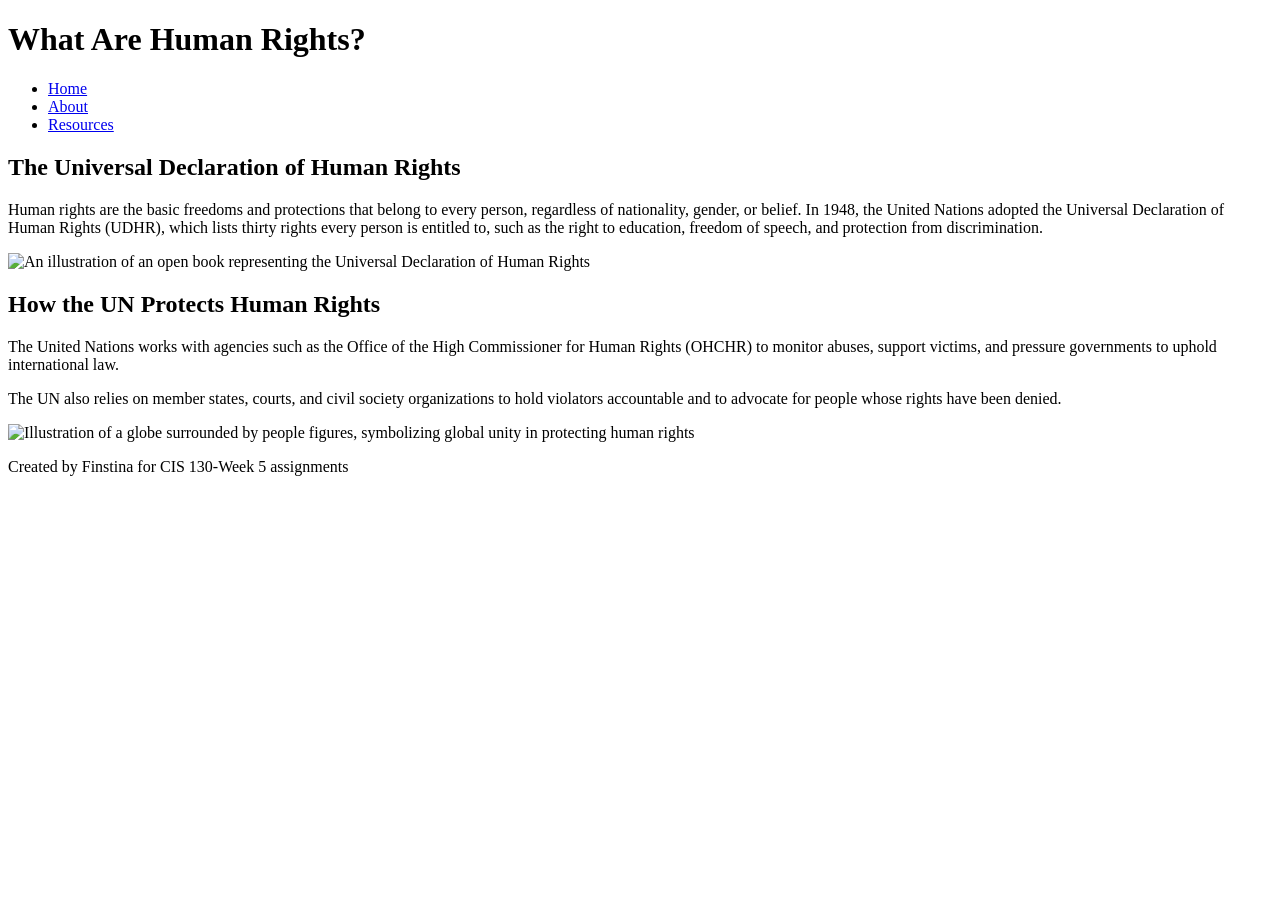
==== about.html @ 99b01376 "Add files via upload" ====
<!DOCTYPE html>
<html lang="en">
    <head>
        <meta charset="UTF-8">
        <meta name="viewport"
        content="width=device-width, initial-scale=1.0">
        <title>Human Rights and the UN - Topic</title>
         <link rel="stylesheet" href="css/styles.css">
    </head>
    <body>
        <header>
            <h1>What Are Human Rights?</h1>
            <nav>
                <ul>
               <li><a href="index.html">Home</a></li>
                <li><a href="about.html">About</a></li>
                <li><a href="resources.html">Resources</a></li>
                </ul>
            </nav>
        </header>
        <main>
            <section>
                <h2>The Universal Declaration of Human Rights</h2>
                <p class="highlight">
                    Human rights are the basic freedoms and protections that
                belong to every person, regardless of nationality,
                gender, or belief. In 1948, the United Nations adopted
                the Universal Declaration of Human Rights (UDHR), which
                lists thirty rights every person is entitled to, such as
                the right to education, freedom of speech, and
                protection from discrimination.
                </p>
                <img src="images/Human Rights .png" alt="An illustration of an open book representing the Universal Declaration of Human Rights">
            </section>
            <section>
                <h2>How the UN Protects Human Rights</h2>
                <p>
                    The United Nations works with agencies such as the
                Office of the High Commissioner for Human Rights (OHCHR)
                to monitor abuses, support victims, and pressure
                governments to uphold international law.
                </p>
                <p class="note">
                    The UN also relies on member states, courts, and civil
                society organizations to hold violators accountable and
                to advocate for people whose rights have been denied.
                </p>
                <img src="images/Global Unity.png" alt="Illustration of a globe surrounded by people figures, symbolizing global unity in protecting human rights">
        </section>
        </main>
        <footer>
            <p>Created by Finstina for CIS 130-Week 5 assignments</p>
        </footer>
    </body>
</html>
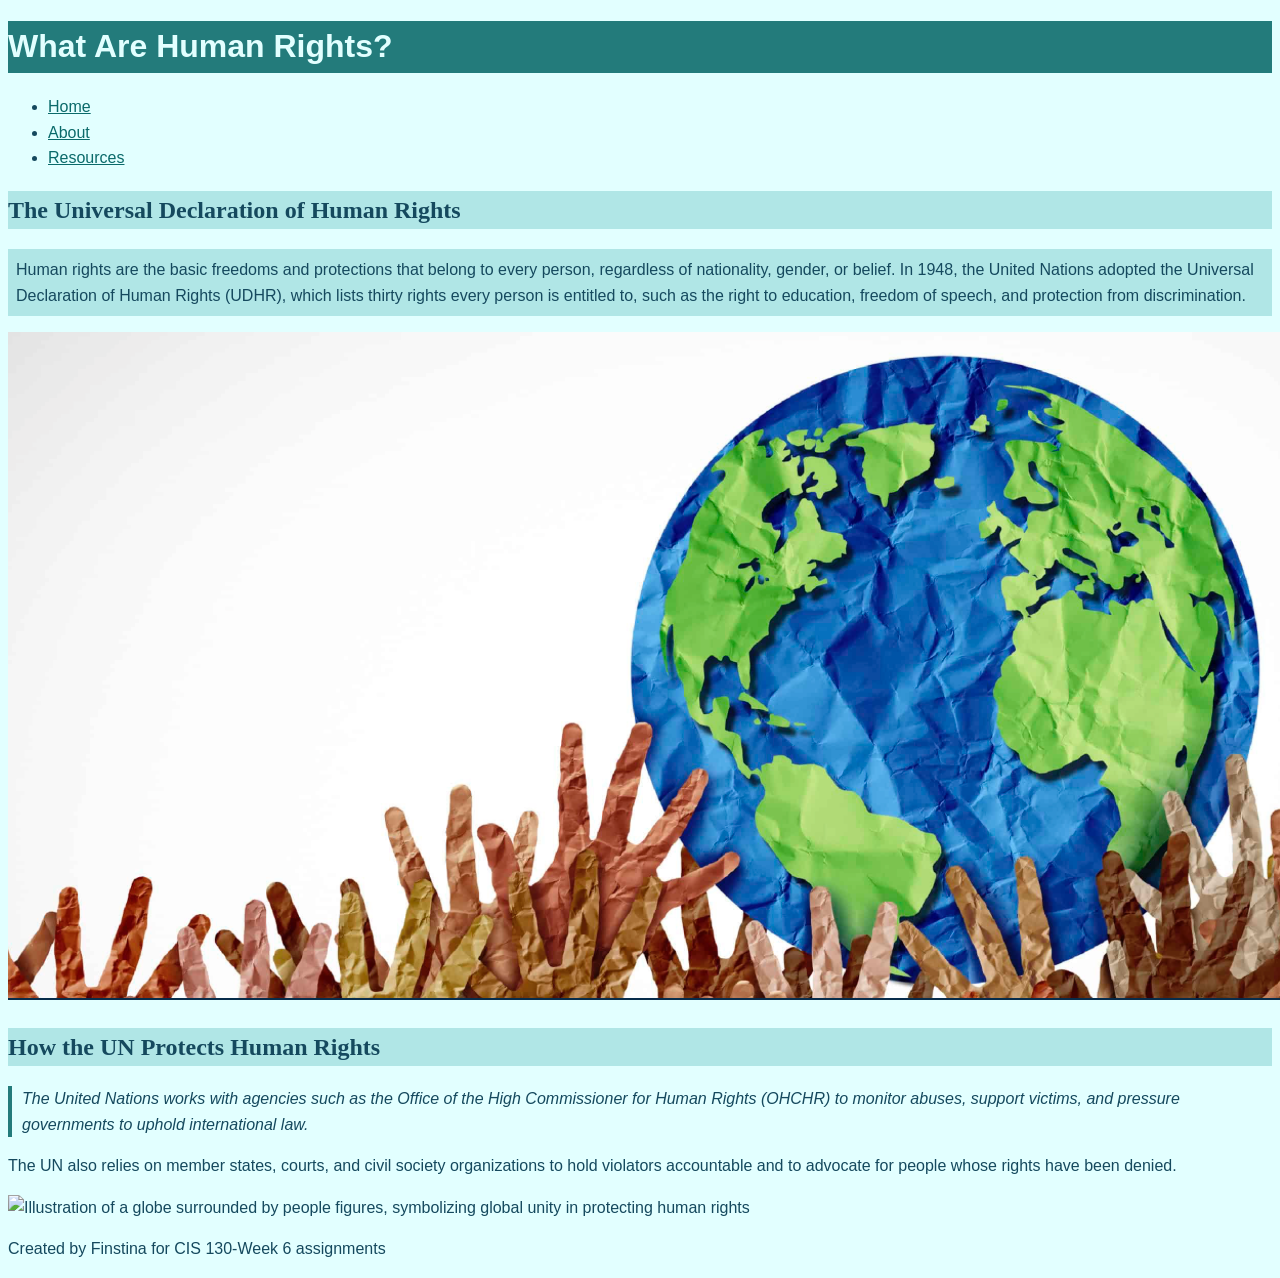
==== commit 5111b90a: "Add files via upload week 6 updates" ====
--- a/about.html
+++ b/about.html
@@ -18,7 +18,7 @@
                 </ul>
             </nav>
         </header>
-        <main>
+        <main id="main-content">
             <section>
                 <h2>The Universal Declaration of Human Rights</h2>
                 <p class="highlight">
@@ -30,26 +30,28 @@
                 the right to education, freedom of speech, and
                 protection from discrimination.
                 </p>
-                <img src="images/Human Rights .png" alt="An illustration of an open book representing the Universal Declaration of Human Rights">
+                <img src="images/human-rights.png" alt="An illustration of an open book representing the Universal Declaration of Human Rights">
             </section>
             <section>
+                <div class="card">
                 <h2>How the UN Protects Human Rights</h2>
-                <p>
+                <p class="note">
                     The United Nations works with agencies such as the
                 Office of the High Commissioner for Human Rights (OHCHR)
                 to monitor abuses, support victims, and pressure
                 governments to uphold international law.
                 </p>
-                <p class="note">
+                <p class="feature">
                     The UN also relies on member states, courts, and civil
                 society organizations to hold violators accountable and
                 to advocate for people whose rights have been denied.
                 </p>
                 <img src="images/Global Unity.png" alt="Illustration of a globe surrounded by people figures, symbolizing global unity in protecting human rights">
+                </div>
         </section>
         </main>
         <footer>
-            <p>Created by Finstina for CIS 130-Week 5 assignments</p>
+            <p>Created by Finstina for CIS 130-Week 6 assignments</p>
         </footer>
     </body>
 </html>
--- a/css/styles.css
+++ b/css/styles.css
@@ -0,0 +1,9 @@
+body {background-color : #E2FFFF; color: #15495E; font-family: Verdana,Arial,sans-serif; font-size:16px; line-height: 1.6;}
+h1 {background-color: #237B7B; color : #E2FFFF;}
+h2,h3{font-family:Georgia, "Times New Roman", serif;}
+h2{background-color: #B0E6E6; color: #15495E}
+p{margin-bottom:1em;}
+ a{color: #0A6A6A; text-decoration: underline;}
+a:hover{color: #237B7B; text-decoration: none; background-color: #B0E6E6;}
+.highlight {background-color: #B0E6E6; padding: 8px}
+.note{font-style:italic; border-left: 4px solid #237B7B; padding-left:10px;}
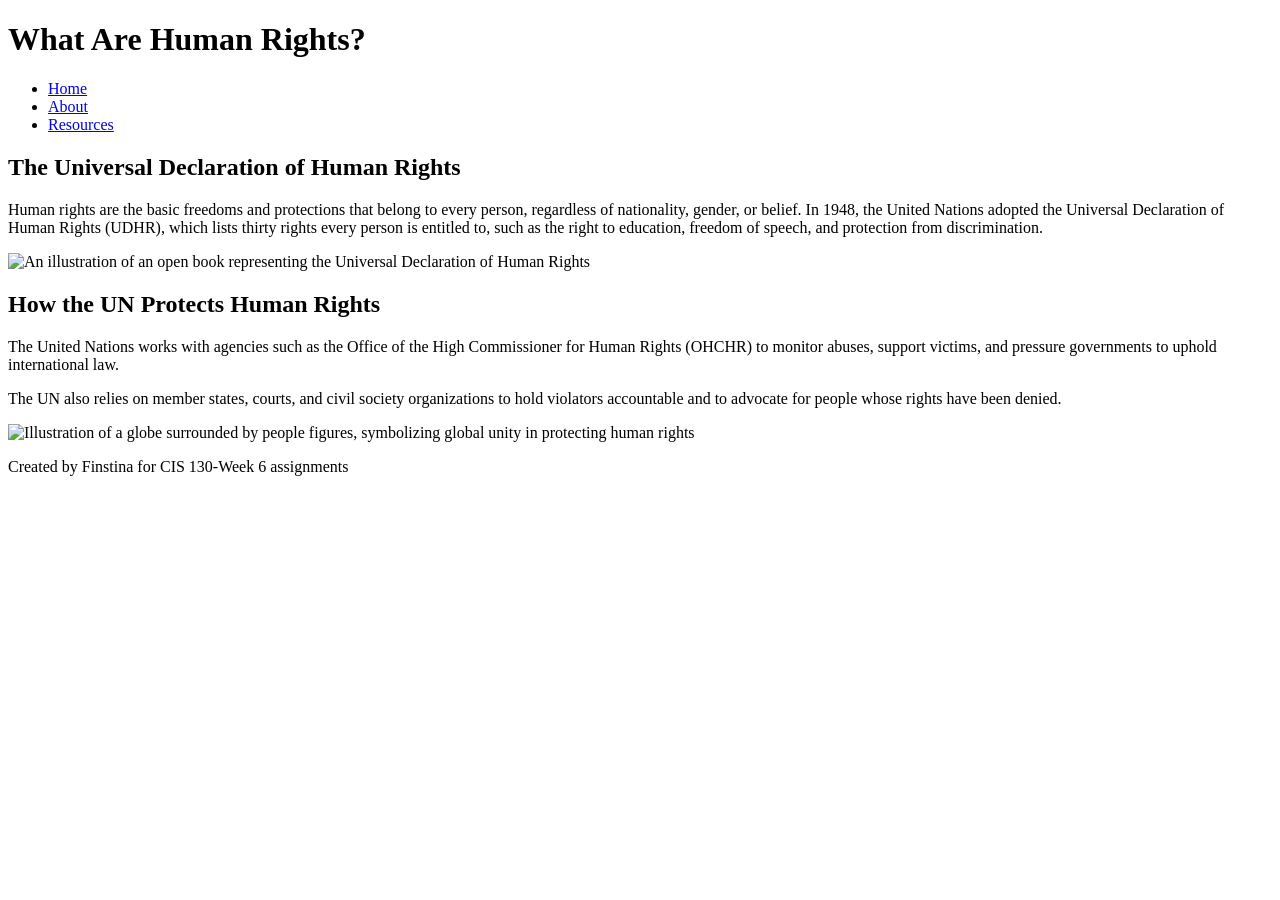
==== commit 76097da2: "Rename my-site/about.html to about.html" ====
--- a/about.html
+++ b/about.html
@@ -54,4 +54,4 @@
             <p>Created by Finstina for CIS 130-Week 6 assignments</p>
         </footer>
     </body>
-</html>+</html>
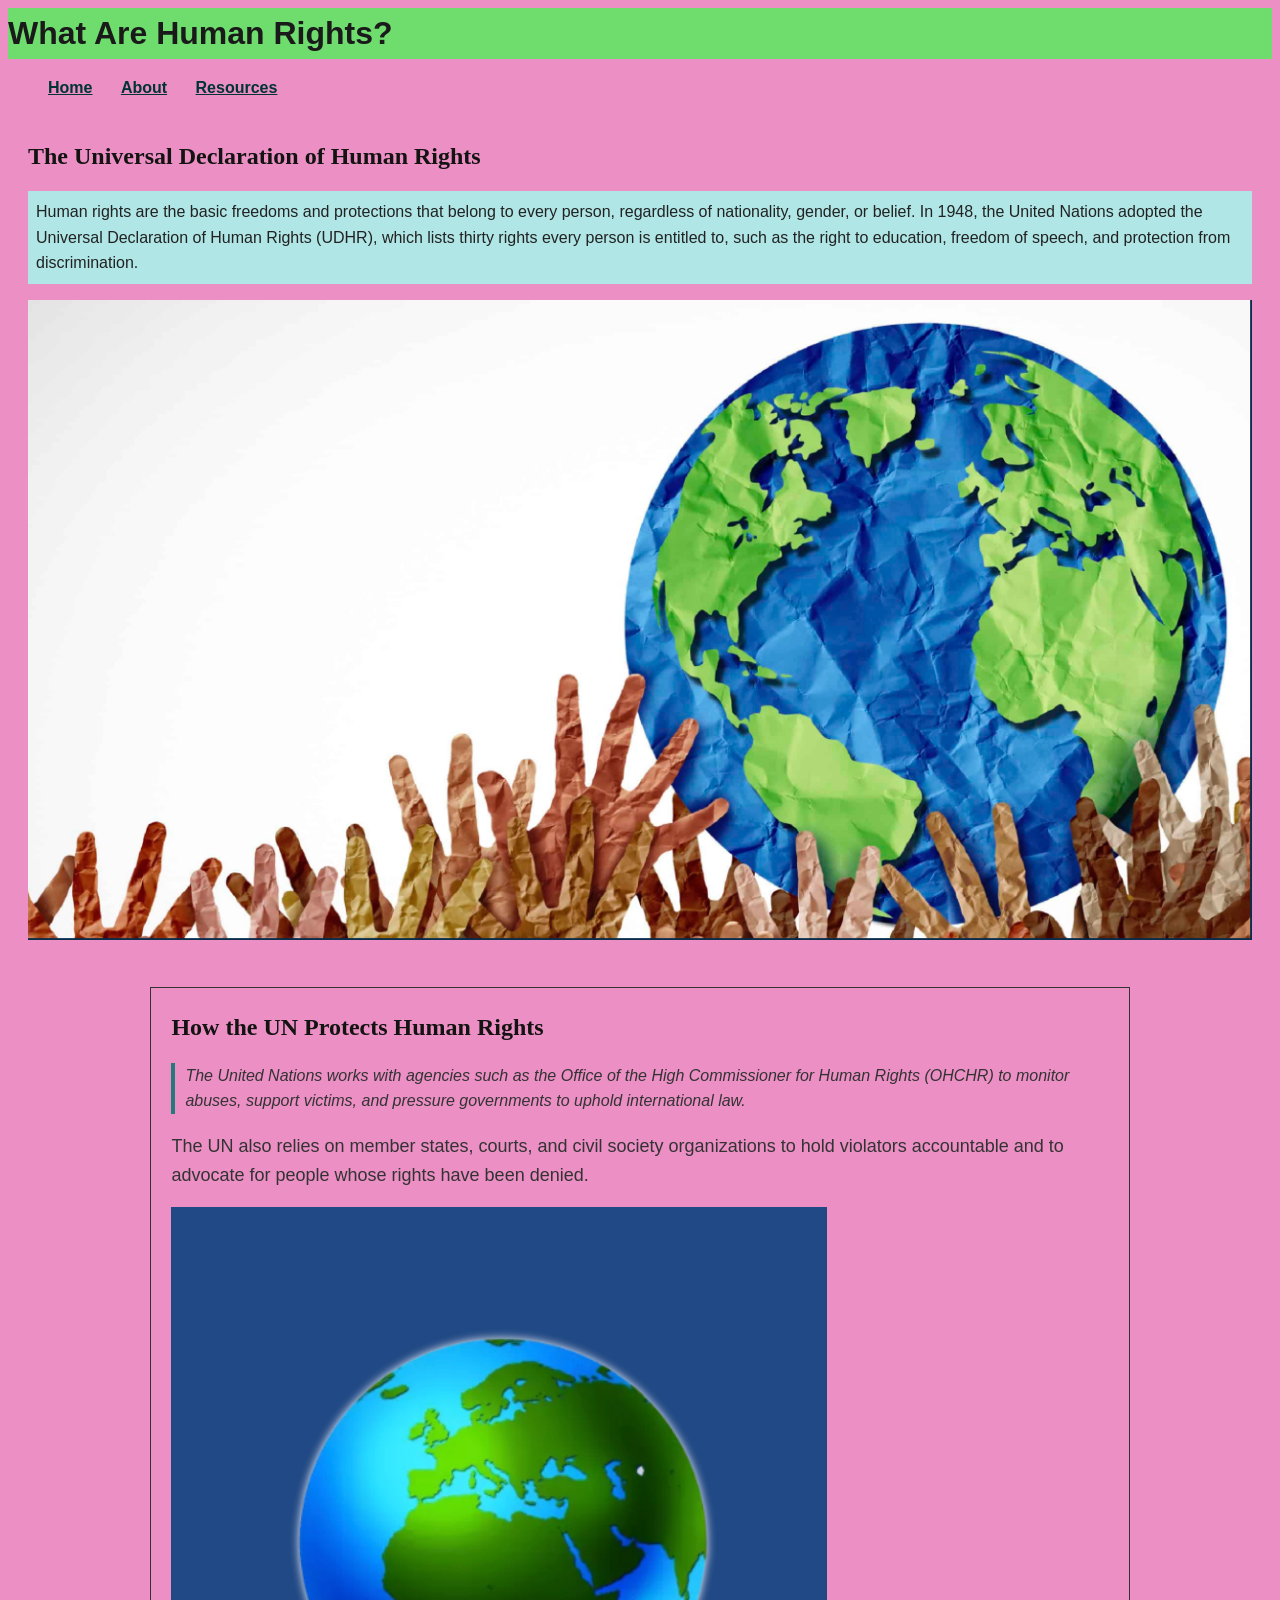
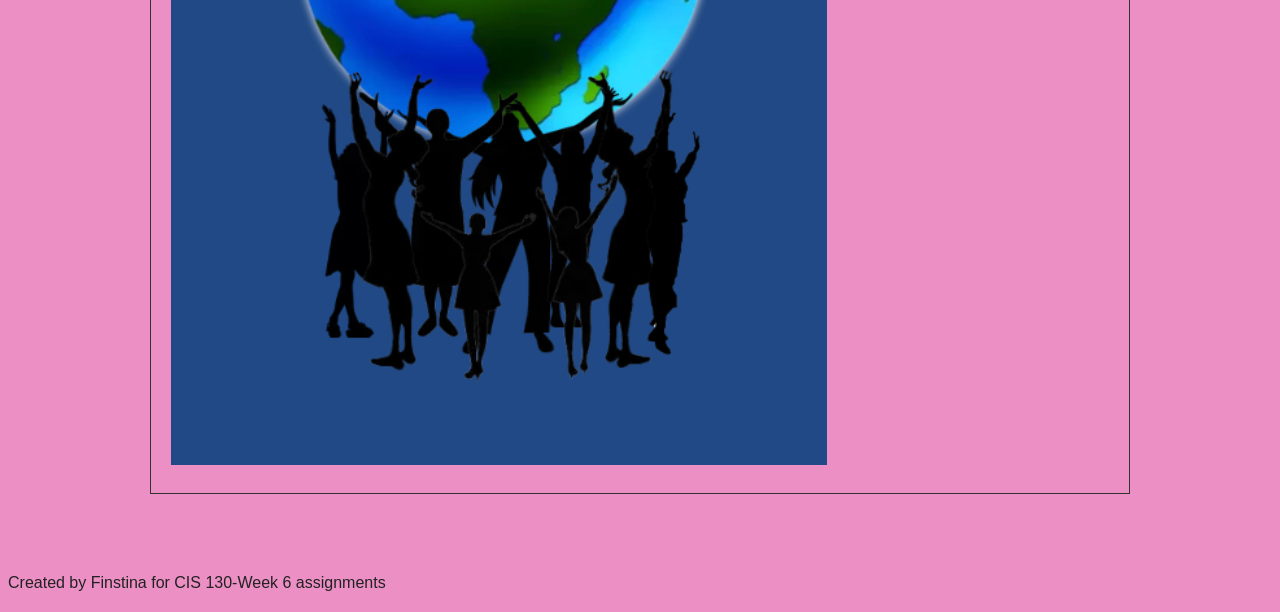
==== commit 5278826a: "Fix image source case sensitivity in about.html" ====
--- a/about.html
+++ b/about.html
@@ -46,7 +46,7 @@
                 society organizations to hold violators accountable and
                 to advocate for people whose rights have been denied.
                 </p>
-                <img src="images/Global Unity.png" alt="Illustration of a globe surrounded by people figures, symbolizing global unity in protecting human rights">
+                <img src="images/global-unity.png" alt="Illustration of a globe surrounded by people figures, symbolizing global unity in protecting human rights">
                 </div>
         </section>
         </main>
--- a/css/styles.css
+++ b/css/styles.css
@@ -0,0 +1,43 @@
+body {background-color : #ec8fc4; color: rgb(19, 19, 18); font-family: Verdana,Arial,sans-serif; font-size:16px; line-height: 1.6;}
+h1 {background-color: rgb(110, 221, 110); color : #1a1a1a;}
+h2 {font-family:Georgia, "Times New Roman", serif;}
+p {margin-bottom:1em;}
+ a{color: #003333; text-decoration: underline;}
+a:hover{color: #003333; text-decoration: none; background-color: #B0E6E6;}
+.highlight {background-color: #B0E6E6; padding: 8px}
+.note{font-style:italic; border-left: 4px solid #237B7B; padding-left:10px;}
+.feature{color:#333;font-size:18px}
+#main-content{
+    padding:20px
+}
+nav a{
+    font-weight:bold;
+    text-decoration:underline;
+    }
+    .card{width: 80%;
+    padding: 20px;
+    border: 1px solid #333;
+    margin: 20px auto;}
+    h1,h2,h3{
+        margin-top:0;
+        margin-bottom:10px
+    }
+    nav li{
+        display:inline-block;
+        margin-right:24px;
+    }
+    section{
+        margin-bottom:40px;
+    }
+    img{
+        margin:15px0; max-width:100%;
+    }
+    *{
+        box-sizing: border-box;
+    }
+    p{
+        color :#222;
+    }
+    .note{
+        color:#333
+    }
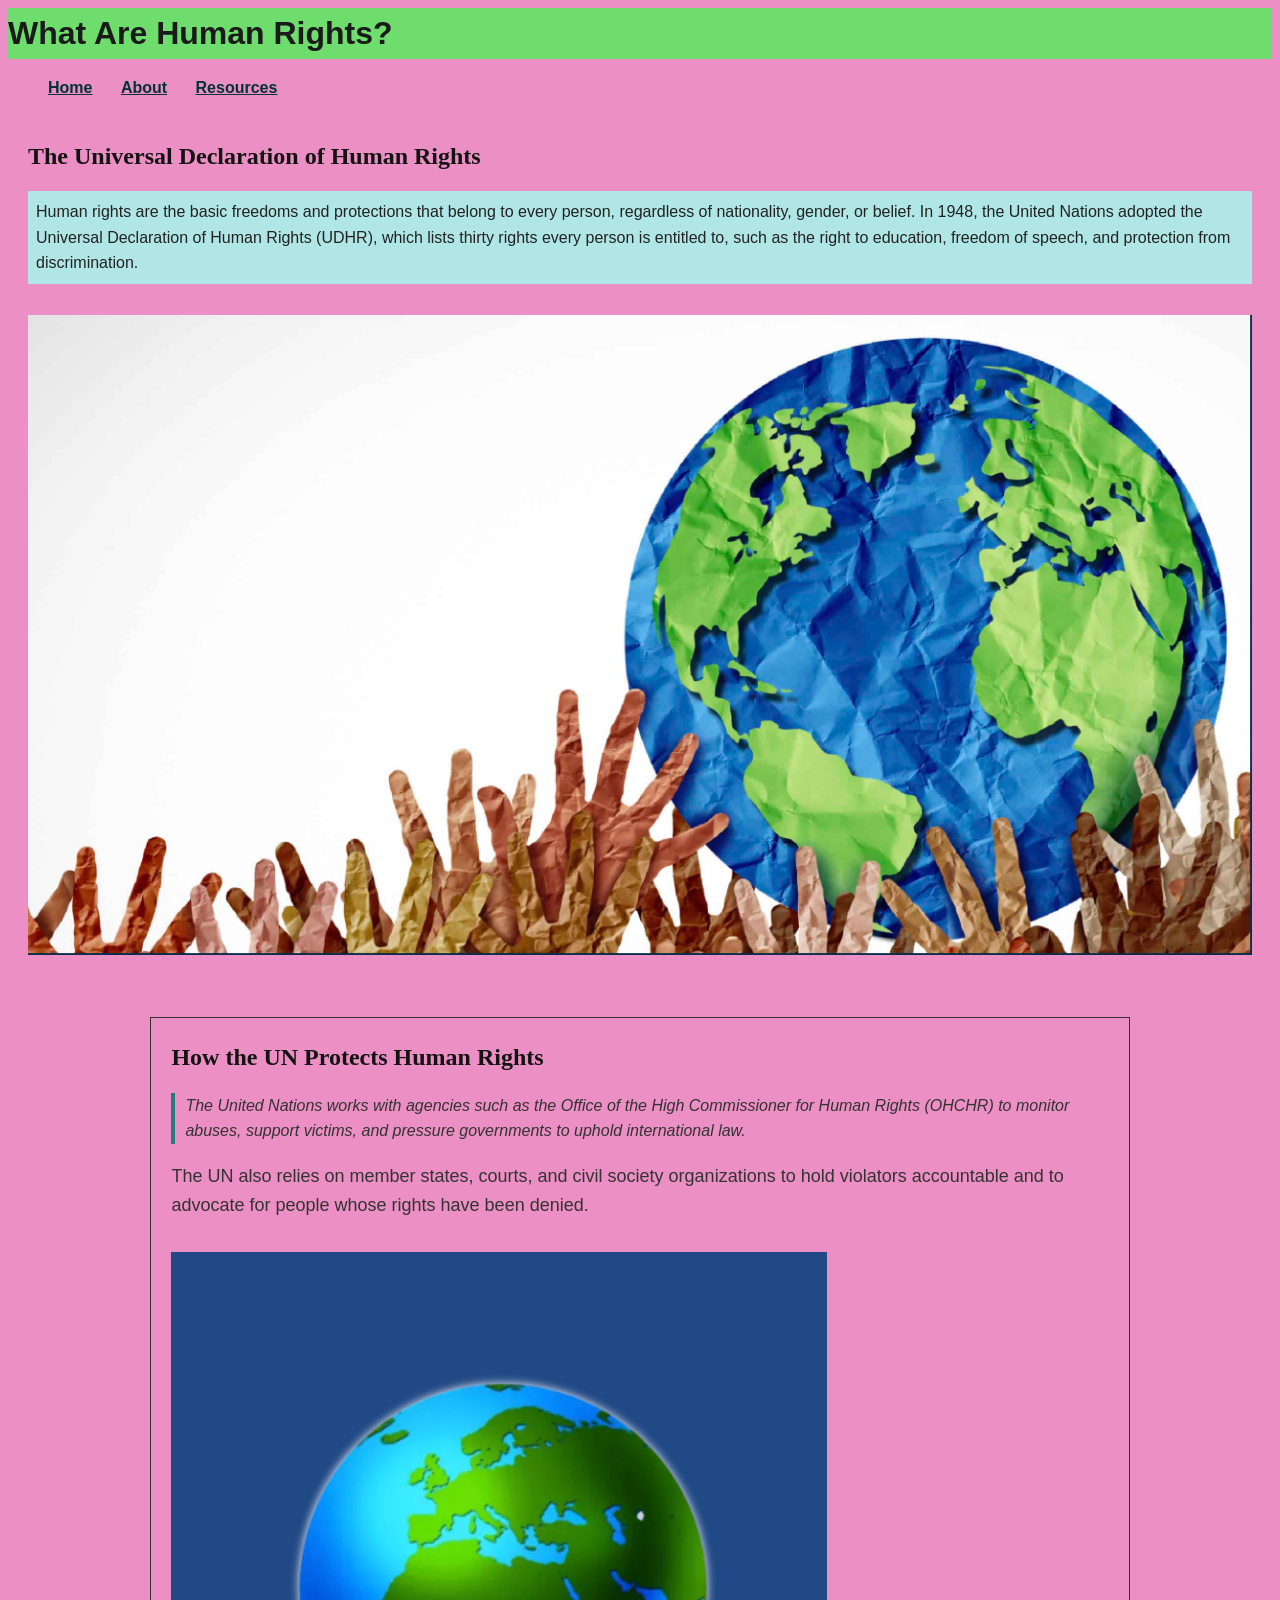
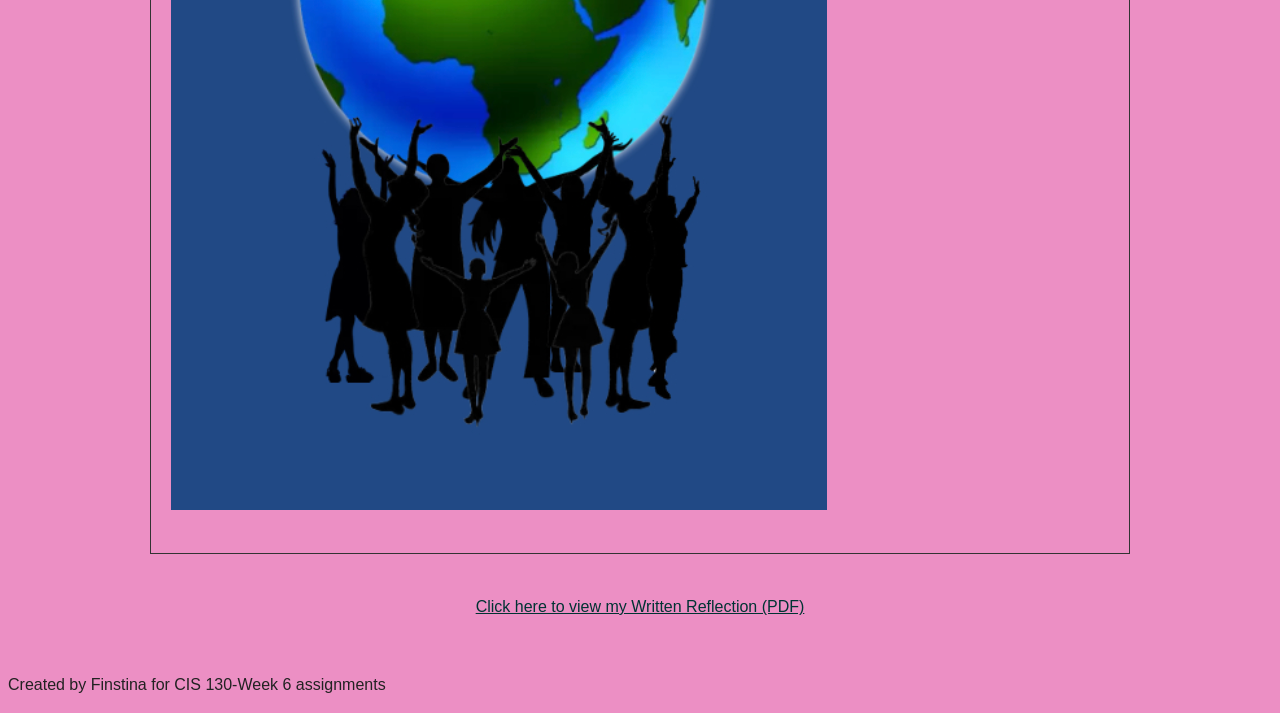
==== commit baa88eac: "Add link to Written Reflection PDF in about.html" ====
--- a/about.html
+++ b/about.html
@@ -49,6 +49,9 @@
                 <img src="images/global-unity.png" alt="Illustration of a globe surrounded by people figures, symbolizing global unity in protecting human rights">
                 </div>
         </section>
+            <p style="text-align:center; margin-top:20px;">
+<a href="Reflection.pdf" target="_blank">Click here to view my Written Reflection (PDF)</a>
+</p>
         </main>
         <footer>
             <p>Created by Finstina for CIS 130-Week 6 assignments</p>
--- a/css/styles.css
+++ b/css/styles.css
@@ -30,7 +30,7 @@
         margin-bottom:40px;
     }
     img{
-        margin:15px0; max-width:100%;
+        margin:15px 0; max-width:100%;
     }
     *{
         box-sizing: border-box;
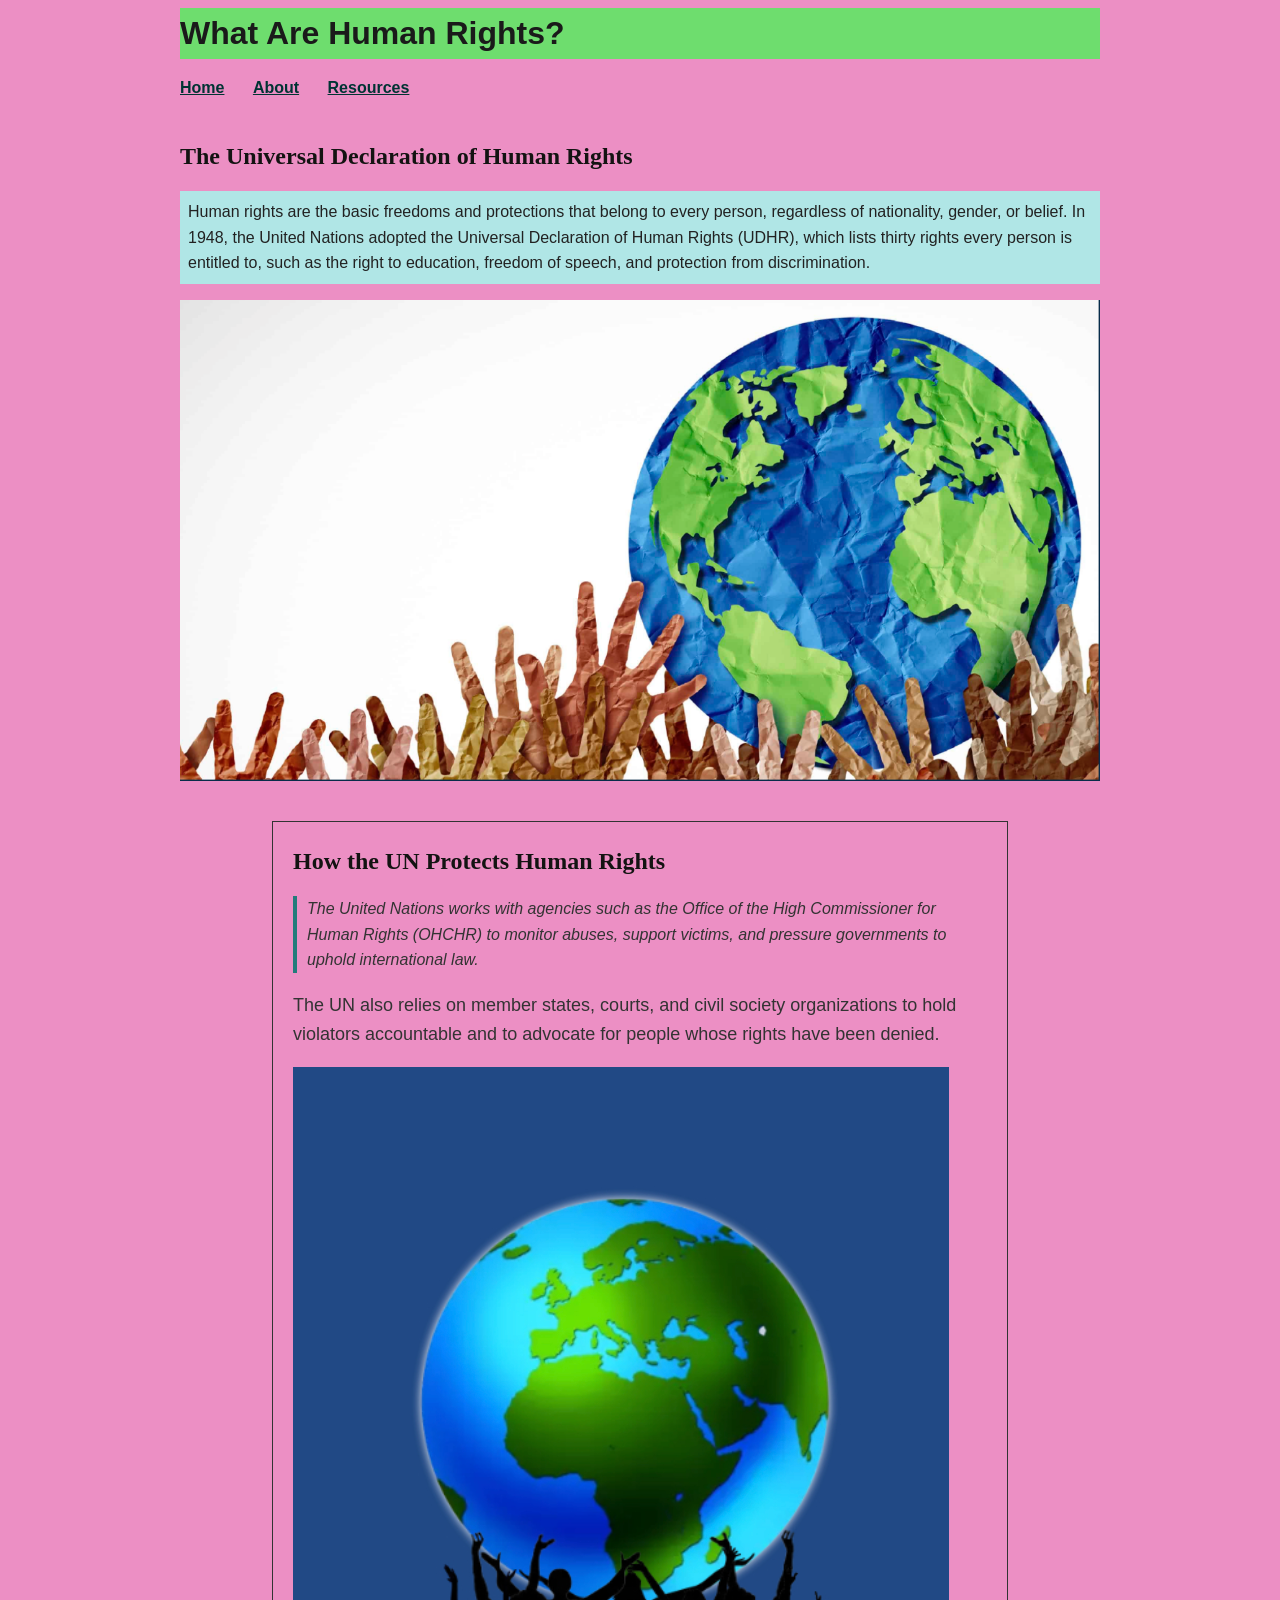
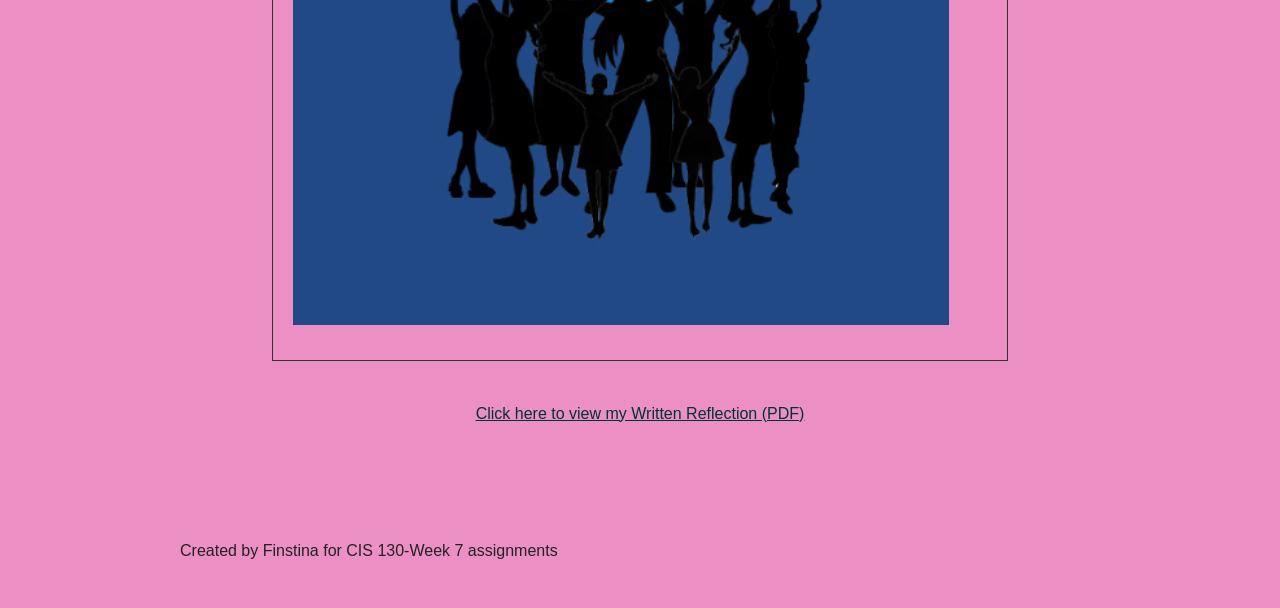
==== commit 4892fdac: "Update footer and reflection link for Week 7" ====
--- a/about.html
+++ b/about.html
@@ -50,11 +50,11 @@
                 </div>
         </section>
             <p style="text-align:center; margin-top:20px;">
-<a href="Reflection.pdf" target="_blank">Click here to view my Written Reflection (PDF)</a>
+<a href="reflection-2.pdf" target="_blank">Click here to view my Written Reflection (PDF)</a>
 </p>
         </main>
         <footer>
-            <p>Created by Finstina for CIS 130-Week 6 assignments</p>
+            <p>Created by Finstina for CIS 130-Week 7 assignments</p>
         </footer>
     </body>
 </html>
--- a/css/styles.css
+++ b/css/styles.css
@@ -5,10 +5,10 @@
  a{color: #003333; text-decoration: underline;}
 a:hover{color: #003333; text-decoration: none; background-color: #B0E6E6;}
 .highlight {background-color: #B0E6E6; padding: 8px}
-.note{font-style:italic; border-left: 4px solid #237B7B; padding-left:10px;}
+.note{font-style:italic; border-left: 4px solid #237B7B; padding-left:10px;color:#333;}
 .feature{color:#333;font-size:18px}
 #main-content{
-    padding:20px
+    padding:20px;
 }
 nav a{
     font-weight:bold;
@@ -31,6 +31,8 @@
     }
     img{
         margin:15px 0; max-width:100%;
+     height:auto;
+     display:block;
     }
     *{
         box-sizing: border-box;
@@ -38,6 +40,35 @@
     p{
         color :#222;
     }
-    .note{
-        color:#333
+    header, main, footer{
+    max-width:960px;
+    margin:0 auto;
+    padding:0 20px;
+}
+
+nav ul{
+    padding:0;
+}
+
+footer{
+    margin-top:40px;
+    padding-top:20px;
+    padding-bottom:20px;
+}
+
+@media (max-width:600px){
+    header, main, footer{
+        padding:0 12px;
     }
+    nav li{
+        display:block;
+        margin:0 0 10px 0;
+    }
+    .card{
+        width:100%;
+        padding:15px;
+    }
+    section{
+        margin-bottom:24px;
+    }
+}
